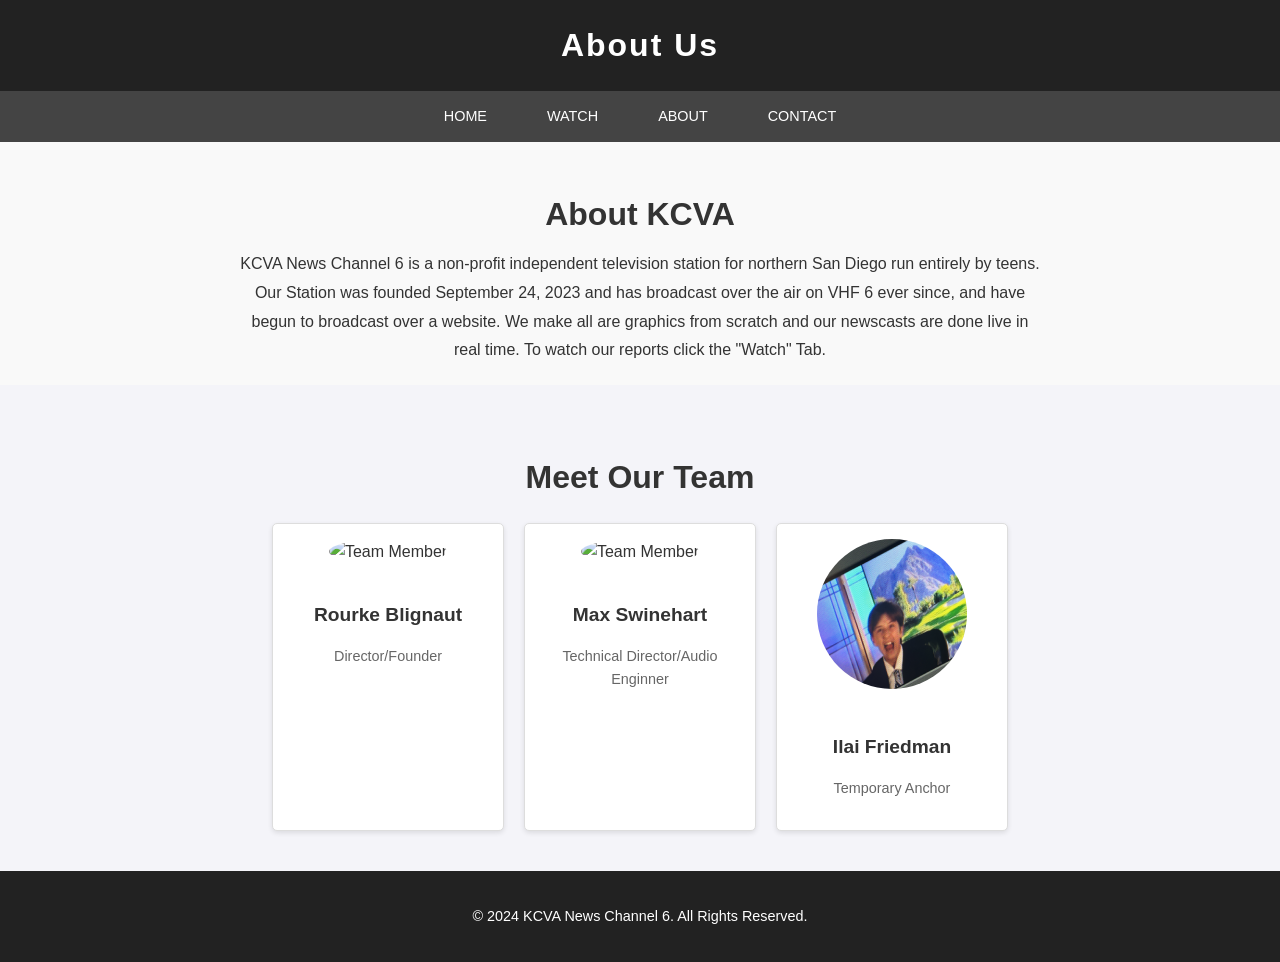
==== about.html @ ebbc0616 "Add files via upload" ====
<!DOCTYPE html>
<html lang="en">

<head>
    <link rel="icon" href="assets/icon.png">
    <meta charset="UTF-8">
    <meta name="viewport" content="width=device-width, initial-scale=1.0">
    <title>About Us</title>
    <link rel="stylesheet" href="styles.css">
</head>

<body>
    <header>
        <h1>About Us</h1>
    </header>
    <nav>
        <a href="index.html">Home</a>
        <a href="watch.html">Watch</a>
        <a href="about.html" class="active">About</a>
        <a href="contact.html">Contact</a>
    </nav>
    <main>
        <section class="about-intro">
            <h2>About KCVA</h2>
            <p>KCVA News Channel 6 is a non-profit independent television station for northern San Diego run entirely by teens. Our Station was founded September 24, 2023 and has broadcast over the air on VHF 6 ever since, and have begun to broadcast over a website. We make all are graphics from scratch and our newscasts are done live in real time. To watch our reports click the "Watch" Tab.</p>
        </section>

        <section class="team">
            <h2>Meet Our Team</h2>
            <div class="team-members">
                <div class="member">
                    <img src="https://via.placeholder.com/150" alt="Team Member">
                    <h4>Rourke Blignaut</h4>
                    <p>Director/Founder</p>
                </div>
                <div class="member">
                    <img src="https://via.placeholder.com/150" alt="Team Member">
                    <h4>Max Swinehart</h4>
                    <p>Technical Director/Audio Enginner</p>
                </div>
                <div class="member">
                    <img src="assets/ilai_logo.png" alt="Team Member">
                    <h4>Ilai Friedman</h4>
                    <p>Temporary Anchor</p>
                </div>
            </div>
        </section>
    </main>
    <footer>
        <p>&copy; 2024 KCVA News Channel 6. All Rights Reserved.</p>
    </footer>
</body>

</html>
---- styles.css ----
/* Global Styles */
body {
    font-family: 'Arial', sans-serif;
    margin: 0;
    padding: 0;
    line-height: 1.6;
    color: #333;
    background-color: #f4f4f9;
}

a {
    text-decoration: none;
    color: inherit;
}

/* Header Styles */
header {
    background-color: #222;
    color: #fff;
    text-align: center;
    padding: 20px 0;
}

header h1 {
    margin: 0;
    font-size: 2rem;
    letter-spacing: 2px;
}

/* Navigation Styles */
nav {
    background-color: #444;
    display: flex;
    justify-content: center;
}

nav a {
    color: white;
    padding: 14px 20px;
    margin: 0 10px;
    text-transform: uppercase;
    font-size: 0.9rem;
    transition: background-color 0.3s;
}

nav a:hover {
    background-color: #555;
    border-radius: 5px;
}

/* Content Styles */
.content {
    display: flex;
    flex-wrap: wrap;
    margin: 20px;
    gap: 20px;
    justify-content: center;
}

.article {
    background-color: white;
    border: 1px solid #ddd;
    border-radius: 5px;
    box-shadow: 0 2px 5px rgba(0, 0, 0, 0.1);
    overflow: hidden;
    max-width: 300px;
    transition: transform 0.3s, box-shadow 0.3s;
}

.article:hover {
    transform: translateY(-5px);
    box-shadow: 0 5px 15px rgba(0, 0, 0, 0.2);
}

.article img {
    width: 100%;
    height: auto;
}

.article h2 {
    font-size: 1.2rem;
    margin: 10px 15px;
}

.article p {
    margin: 0 15px 15px;
    font-size: 0.9rem;
    color: #666;
}

/* Footer Styles */
footer {
    background-color: #222;
    color: white;
    text-align: center;
    padding: 20px 0;
    font-size: 0.9rem;
    margin-top: 20px;
}

/* Videos Page Styles */
.videos-page {
    padding: 20px;
    text-align: center;
}

.videos-page h2 {
    font-size: 1.8rem;
    margin-bottom: 20px;
    color: #444;
}

.video-embed {
    margin: 20px auto;
    max-width: 800px;
    text-align: center;
    border: 1px solid #ddd;
    border-radius: 5px;
    overflow: hidden;
    background-color: #fff;
    box-shadow: 0 2px 5px rgba(0, 0, 0, 0.1);
}

.video-embed iframe {
    width: 100%;
    height: 450px;
    display: block;
}

/* Responsive Design */
@media (max-width: 768px) {
    nav {
        flex-direction: column;
    }

    nav a {
        margin: 5px 0;
    }

    .content {
        flex-direction: column;
        align-items: center;
    }

    .article {
        max-width: 90%;
    }

    .video-embed iframe {
        height: 300px;
    }
}

@media (max-width: 480px) {
    header h1 {
        font-size: 1.5rem;
    }

    nav a {
        font-size: 0.8rem;
    }

    .video-embed iframe {
        height: 250px;
    }
}

/* About Page Styles */
.about-intro {
    text-align: center;
    padding: 20px;
    background-color: #f9f9f9;
    margin-bottom: 20px;
}

.about-intro h2 {
    font-size: 2rem;
    margin-bottom: 10px;
}

.about-intro p {
    font-size: 1rem;
    line-height: 1.8;
    max-width: 800px;
    margin: 0 auto;
}

.mission-vision {
    display: flex;
    flex-wrap: wrap;
    justify-content: center;
    gap: 20px;
    padding: 20px;
}

.mission, .vision {
    background-color: white;
    border: 1px solid #ddd;
    border-radius: 5px;
    box-shadow: 0 2px 5px rgba(0, 0, 0, 0.1);
    padding: 20px;
    flex: 1 1 300px;
    max-width: 400px;
    text-align: center;
}

.mission h3, .vision h3 {
    margin-bottom: 10px;
    font-size: 1.5rem;
}

.team {
    text-align: center;
    padding: 20px;
}

.team h2 {
    margin-bottom: 20px;
    font-size: 2rem;
}

.team-members {
    display: flex;
    flex-wrap: wrap;
    justify-content: center;
    gap: 20px;
}

.member {
    background-color: white;
    border: 1px solid #ddd;
    border-radius: 5px;
    box-shadow: 0 2px 5px rgba(0, 0, 0, 0.1);
    padding: 15px;
    text-align: center;
    width: 200px;
}

.member img {
    border-radius: 50%;
    margin-bottom: 10px;
}

.member h4 {
    font-size: 1.2rem;
    margin-bottom: 5px;
}

.member p {
    font-size: 0.9rem;
    color: #666;
}

/* Contact Page Styles */
.contact-page {
    padding: 20px;
    max-width: 1200px;
    margin: auto;
}

.contact-info {
    text-align: center;
    margin-bottom: 30px;
}

.contact-info h2 {
    font-size: 2rem;
    margin-bottom: 10px;
}

.info-cards {
    display: flex;
    flex-wrap: wrap;
    justify-content: center;
    gap: 20px;
}

.info-card {
    background-color: #fff;
    border: 1px solid #ddd;
    border-radius: 5px;
    padding: 15px;
    box-shadow: 0 2px 5px rgba(0, 0, 0, 0.1);
    max-width: 300px;
    text-align: center;
}

.info-card h3 {
    margin-bottom: 5px;
    color: #444;
}

.info-card a {
    color: #007BFF;
    text-decoration: none;
}

.info-card a:hover {
    text-decoration: underline;
}

/* Contact Form */
.contact-form {
    margin-bottom: 30px;
}

.contact-form h2 {
    font-size: 2rem;
    margin-bottom: 10px;
    text-align: center;
}

form {
    max-width: 600px;
    margin: auto;
    display: flex;
    flex-direction: column;
    gap: 15px;
}

form label {
    font-weight: bold;
    color: #333;
}

form input, form textarea {
    padding: 10px;
    font-size: 1rem;
    border: 1px solid #ddd;
    border-radius: 5px;
    width: 100%;
    box-sizing: border-box;
}

form button {
    background-color: #007BFF;
    color: white;
    border: none;
    padding: 10px 15px;
    font-size: 1rem;
    border-radius: 5px;
    cursor: pointer;
    transition: background-color 0.3s;
}

form button:hover {
    background-color: #0056b3;
}

/* Map Section */
.map {
    text-align: center;
    margin-bottom: 30px;
}

.map h2 {
    font-size: 2rem;
    margin-bottom: 10px;
}

.map-placeholder {
    height: 300px;
    background-color: #ddd;
    display: flex;
    align-items: center;
    justify-content: center;
    font-size: 1.2rem;
    color: #555;
    border: 1px solid #ccc;
    border-radius: 5px;
}

/* Responsive Design */
@media (max-width: 768px) {
    .info-cards {
        flex-direction: column;
        align-items: center;
    }
}
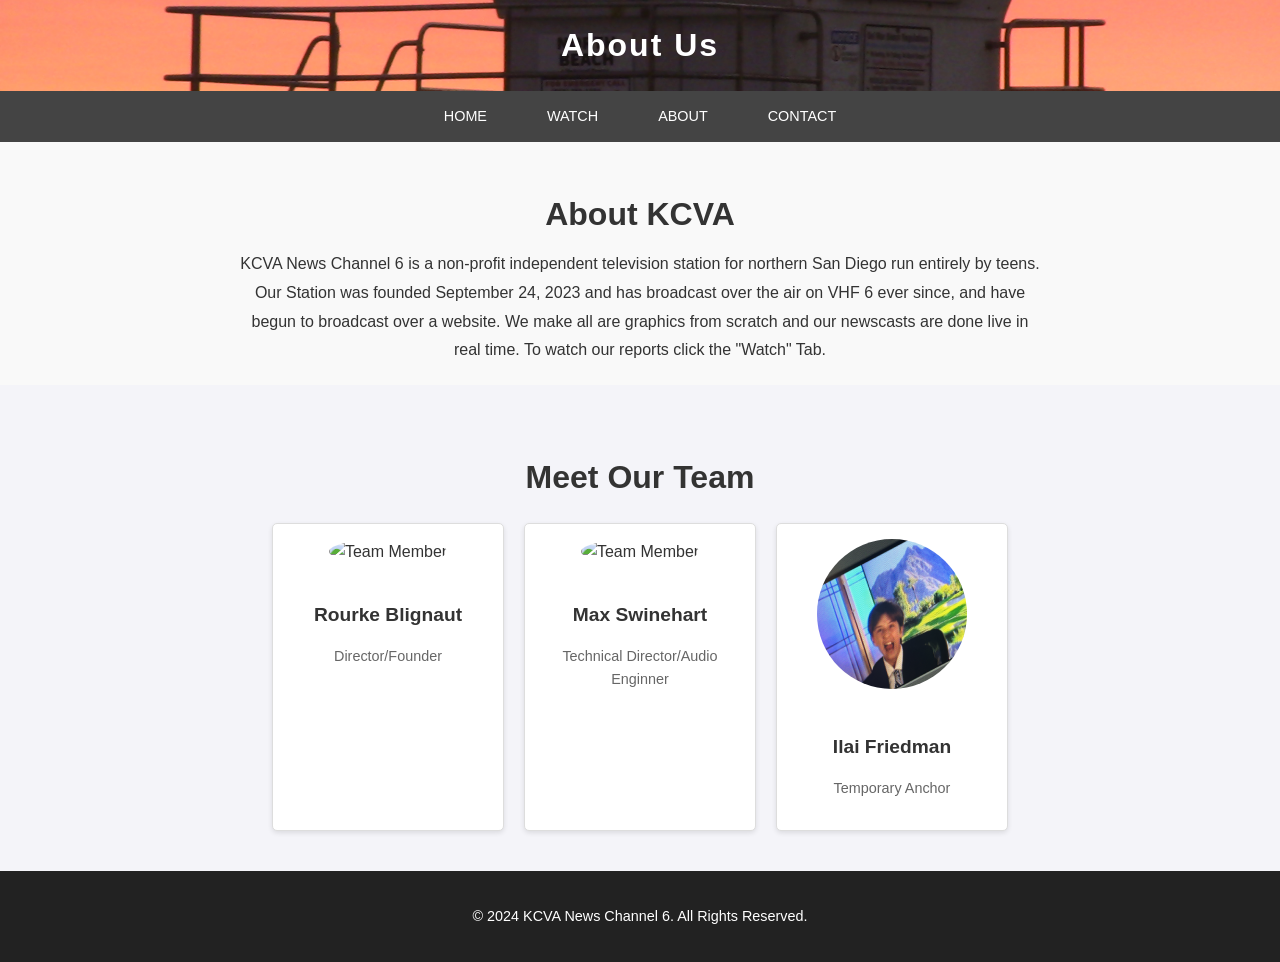
==== commit d903b5cc: "Add files via upload" ====
--- a/about.html
+++ b/about.html
@@ -2,7 +2,7 @@
 <html lang="en">
 
 <head>
-    <link rel="icon" href="assets/icon.png">
+    <link rel="icon" href="assets/favicon.png">
     <meta charset="UTF-8">
     <meta name="viewport" content="width=device-width, initial-scale=1.0">
     <title>About Us</title>
--- a/styles.css
+++ b/styles.css
@@ -15,7 +15,9 @@
 
 /* Header Styles */
 header {
-    background-color: #222;
+    background: url(assets/background.png);
+    background-position: center;
+    background-size: cover;
     color: #fff;
     text-align: center;
     padding: 20px 0;
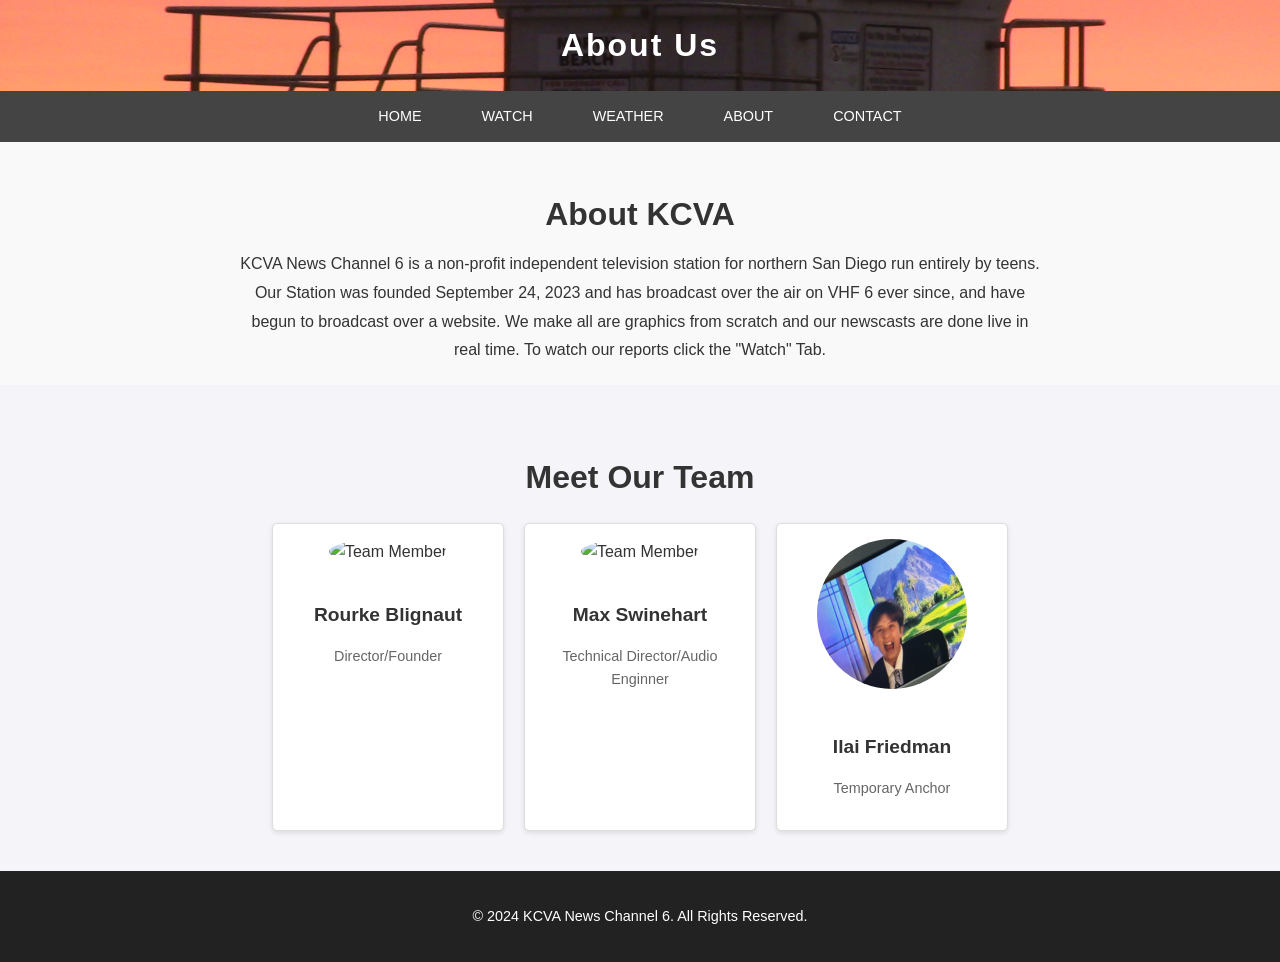
==== commit 643db568: "Add files via upload" ====
--- a/about.html
+++ b/about.html
@@ -16,6 +16,7 @@
     <nav>
         <a href="index.html">Home</a>
         <a href="watch.html">Watch</a>
+        <a href="weather/weather.html">Weather</a>
         <a href="about.html" class="active">About</a>
         <a href="contact.html">Contact</a>
     </nav>
@@ -39,7 +40,7 @@
                     <p>Technical Director/Audio Enginner</p>
                 </div>
                 <div class="member">
-                    <img src="assets/ilai_logo.png" alt="Team Member">
+                    <img src="assets/ilai_icon.png" alt="Team Member">
                     <h4>Ilai Friedman</h4>
                     <p>Temporary Anchor</p>
                 </div>
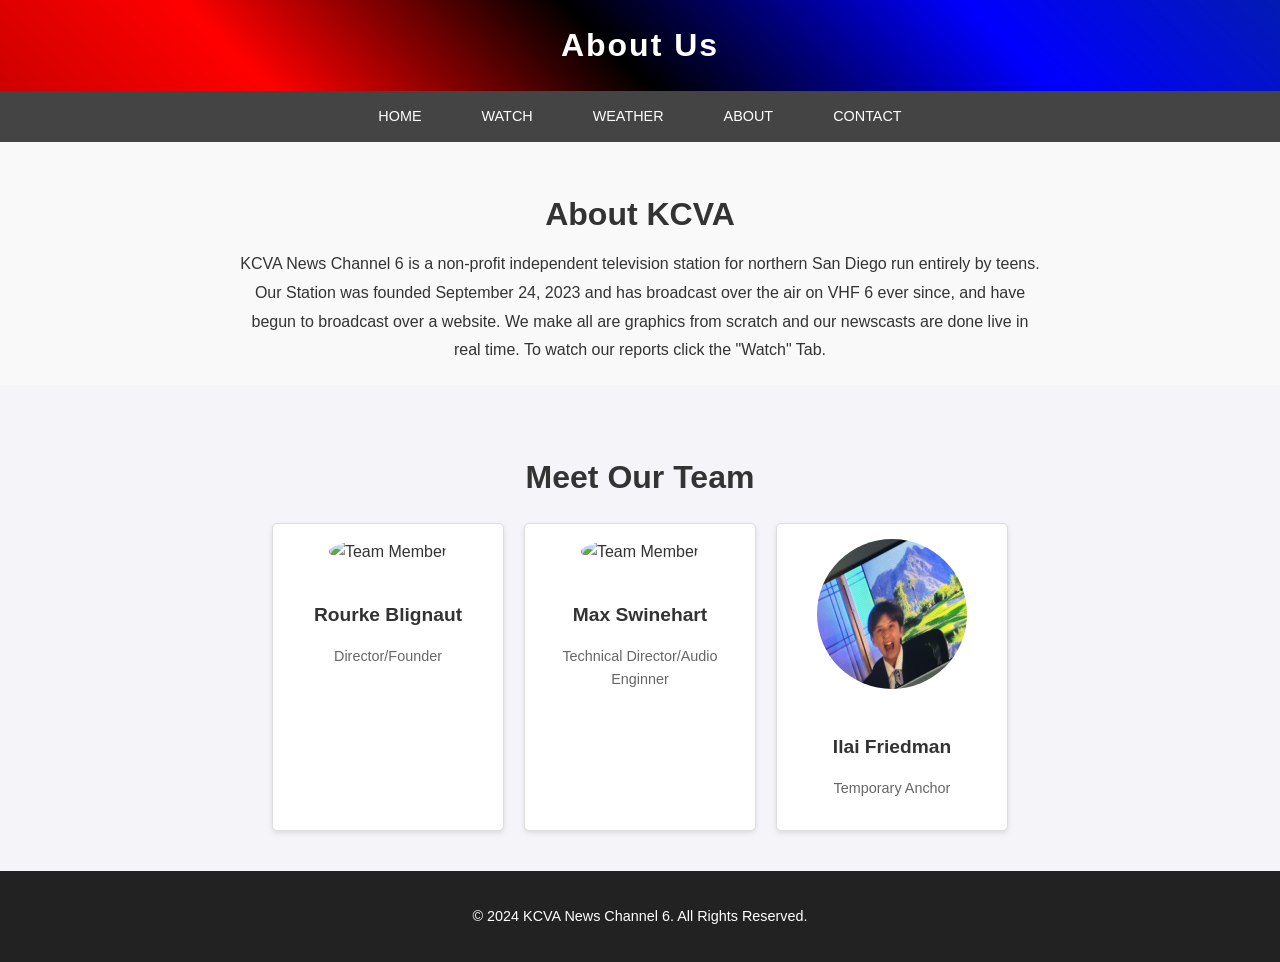
==== commit 78b7619b: "Add files via upload" ====
--- a/about.html
+++ b/about.html
@@ -2,7 +2,7 @@
 <html lang="en">
 
 <head>
-    <link rel="icon" href="assets/favicon.png">
+    <link rel="icon" href="assets/icon.png">
     <meta charset="UTF-8">
     <meta name="viewport" content="width=device-width, initial-scale=1.0">
     <title>About Us</title>
@@ -16,7 +16,7 @@
     <nav>
         <a href="index.html">Home</a>
         <a href="watch.html">Watch</a>
-        <a href="weather/weather.html">Weather</a>
+        <a href="weather.html">Weather</a>
         <a href="about.html" class="active">About</a>
         <a href="contact.html">Contact</a>
     </nav>
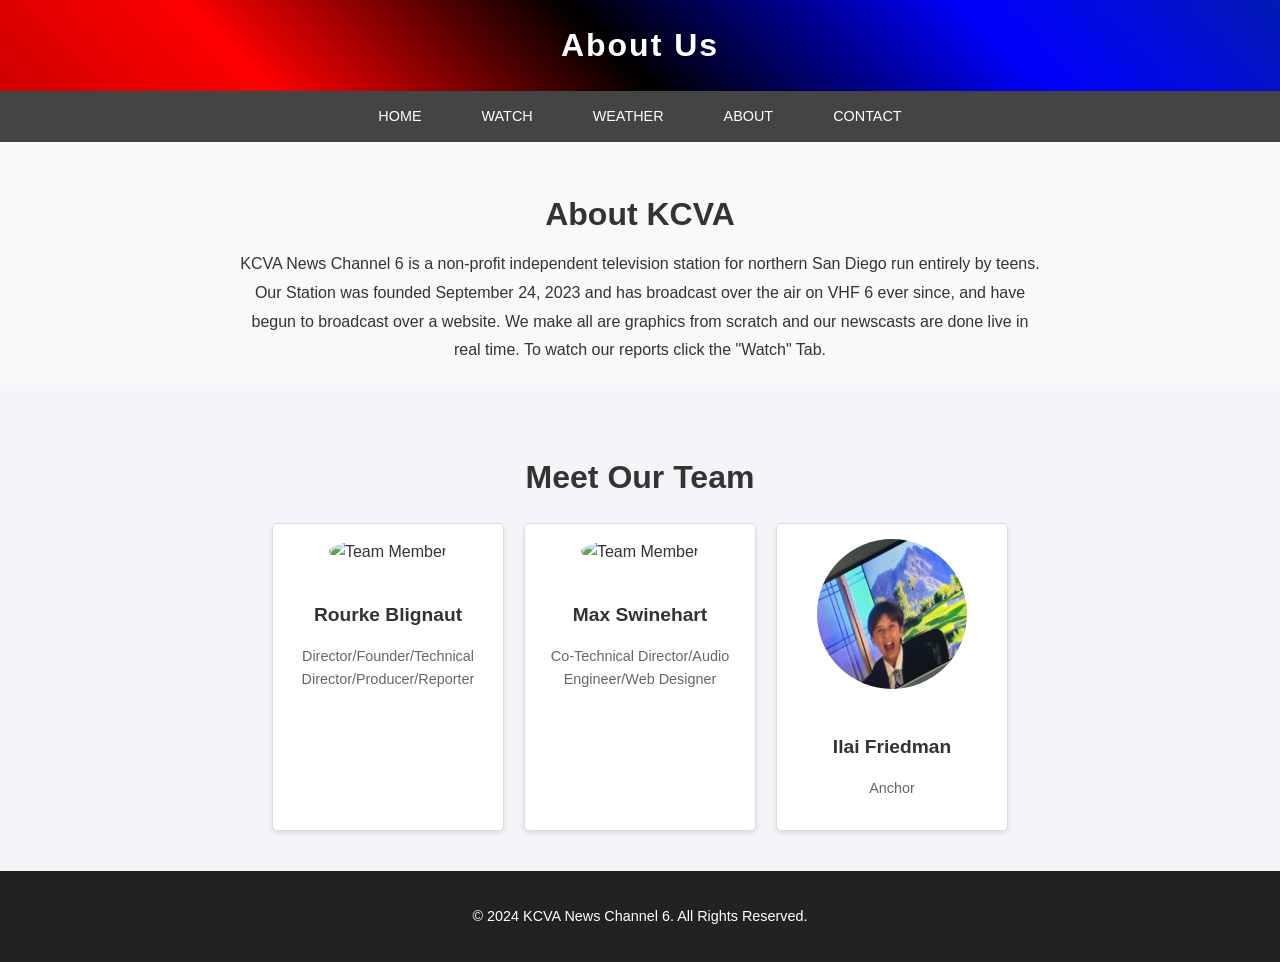
==== commit ecdb943f: "Add files via upload" ====
--- a/about.html
+++ b/about.html
@@ -32,17 +32,17 @@
                 <div class="member">
                     <img src="https://via.placeholder.com/150" alt="Team Member">
                     <h4>Rourke Blignaut</h4>
-                    <p>Director/Founder</p>
+                    <p>Director/Founder/Technical Director/Producer/Reporter</p>
                 </div>
                 <div class="member">
                     <img src="https://via.placeholder.com/150" alt="Team Member">
                     <h4>Max Swinehart</h4>
-                    <p>Technical Director/Audio Enginner</p>
+                    <p>Co-Technical Director/Audio Engineer/Web Designer</p>
                 </div>
                 <div class="member">
                     <img src="assets/ilai_icon.png" alt="Team Member">
                     <h4>Ilai Friedman</h4>
-                    <p>Temporary Anchor</p>
+                    <p>Anchor</p>
                 </div>
             </div>
         </section>
